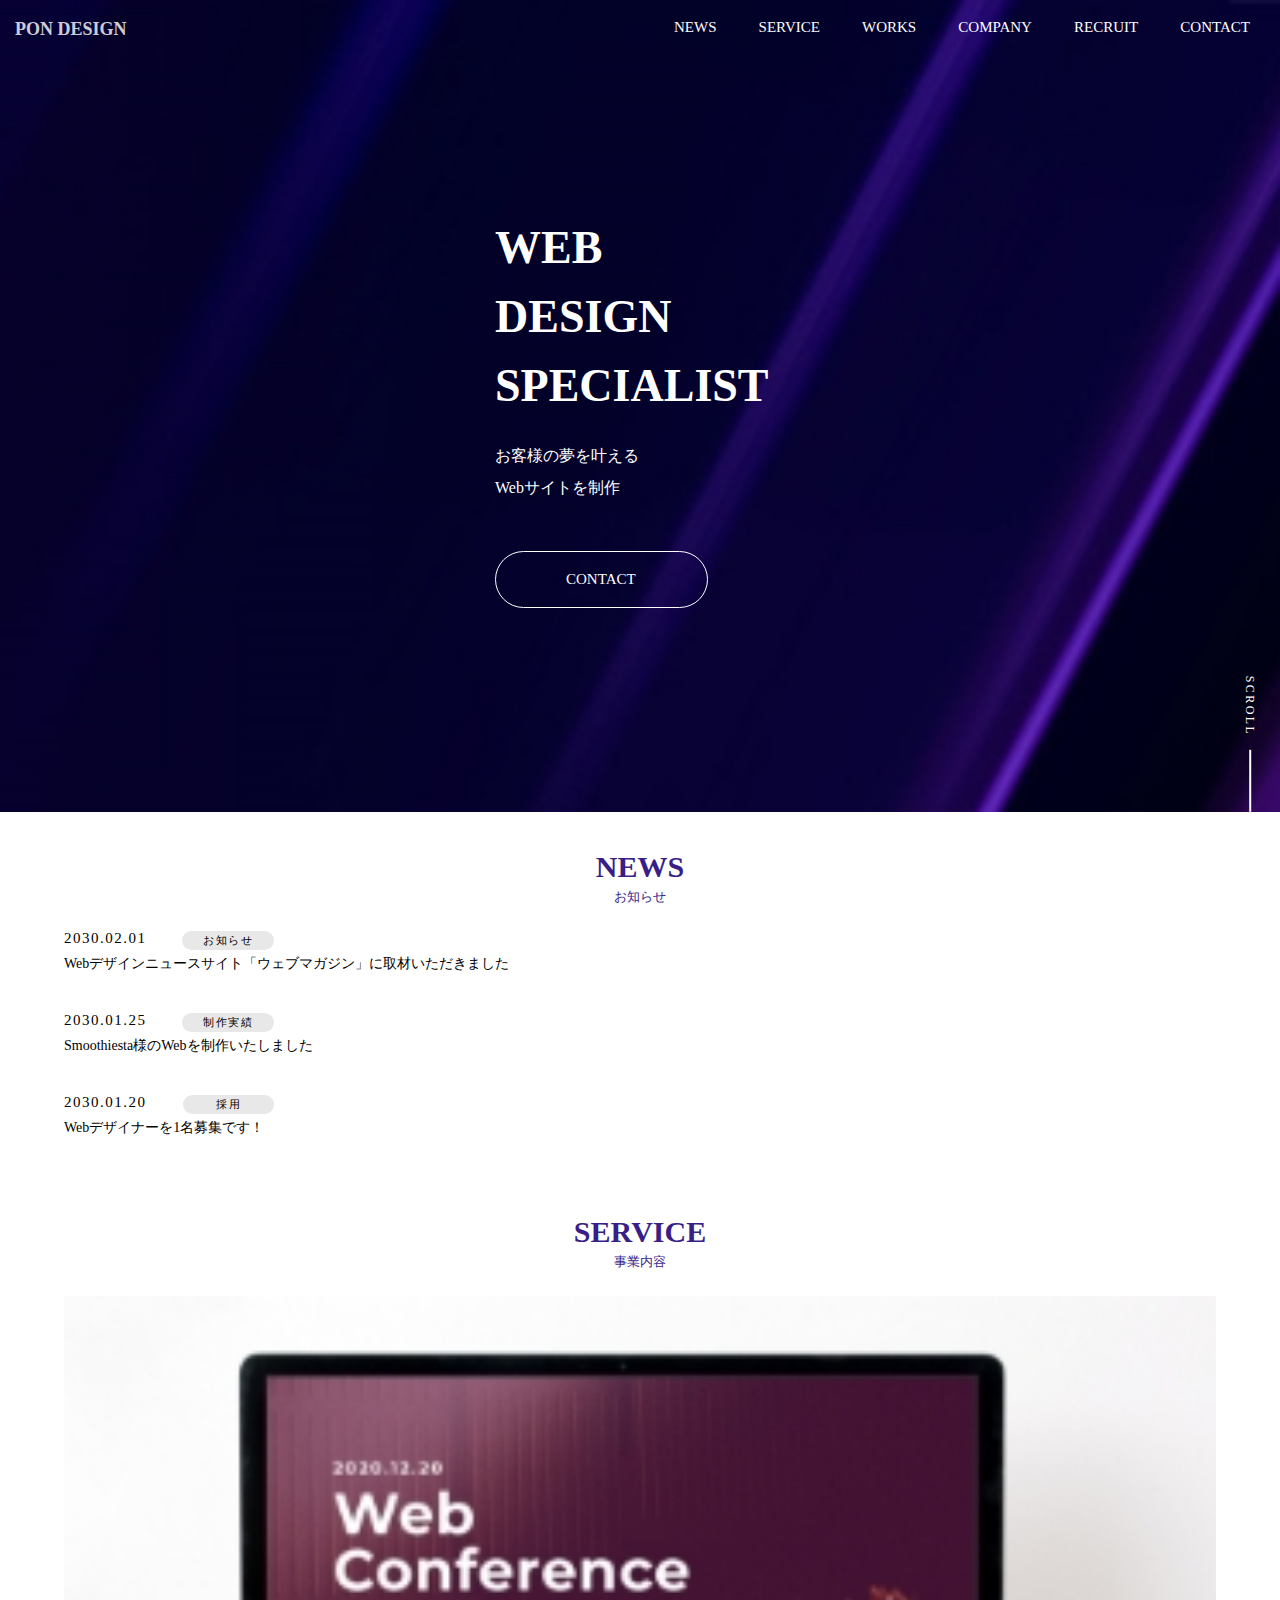
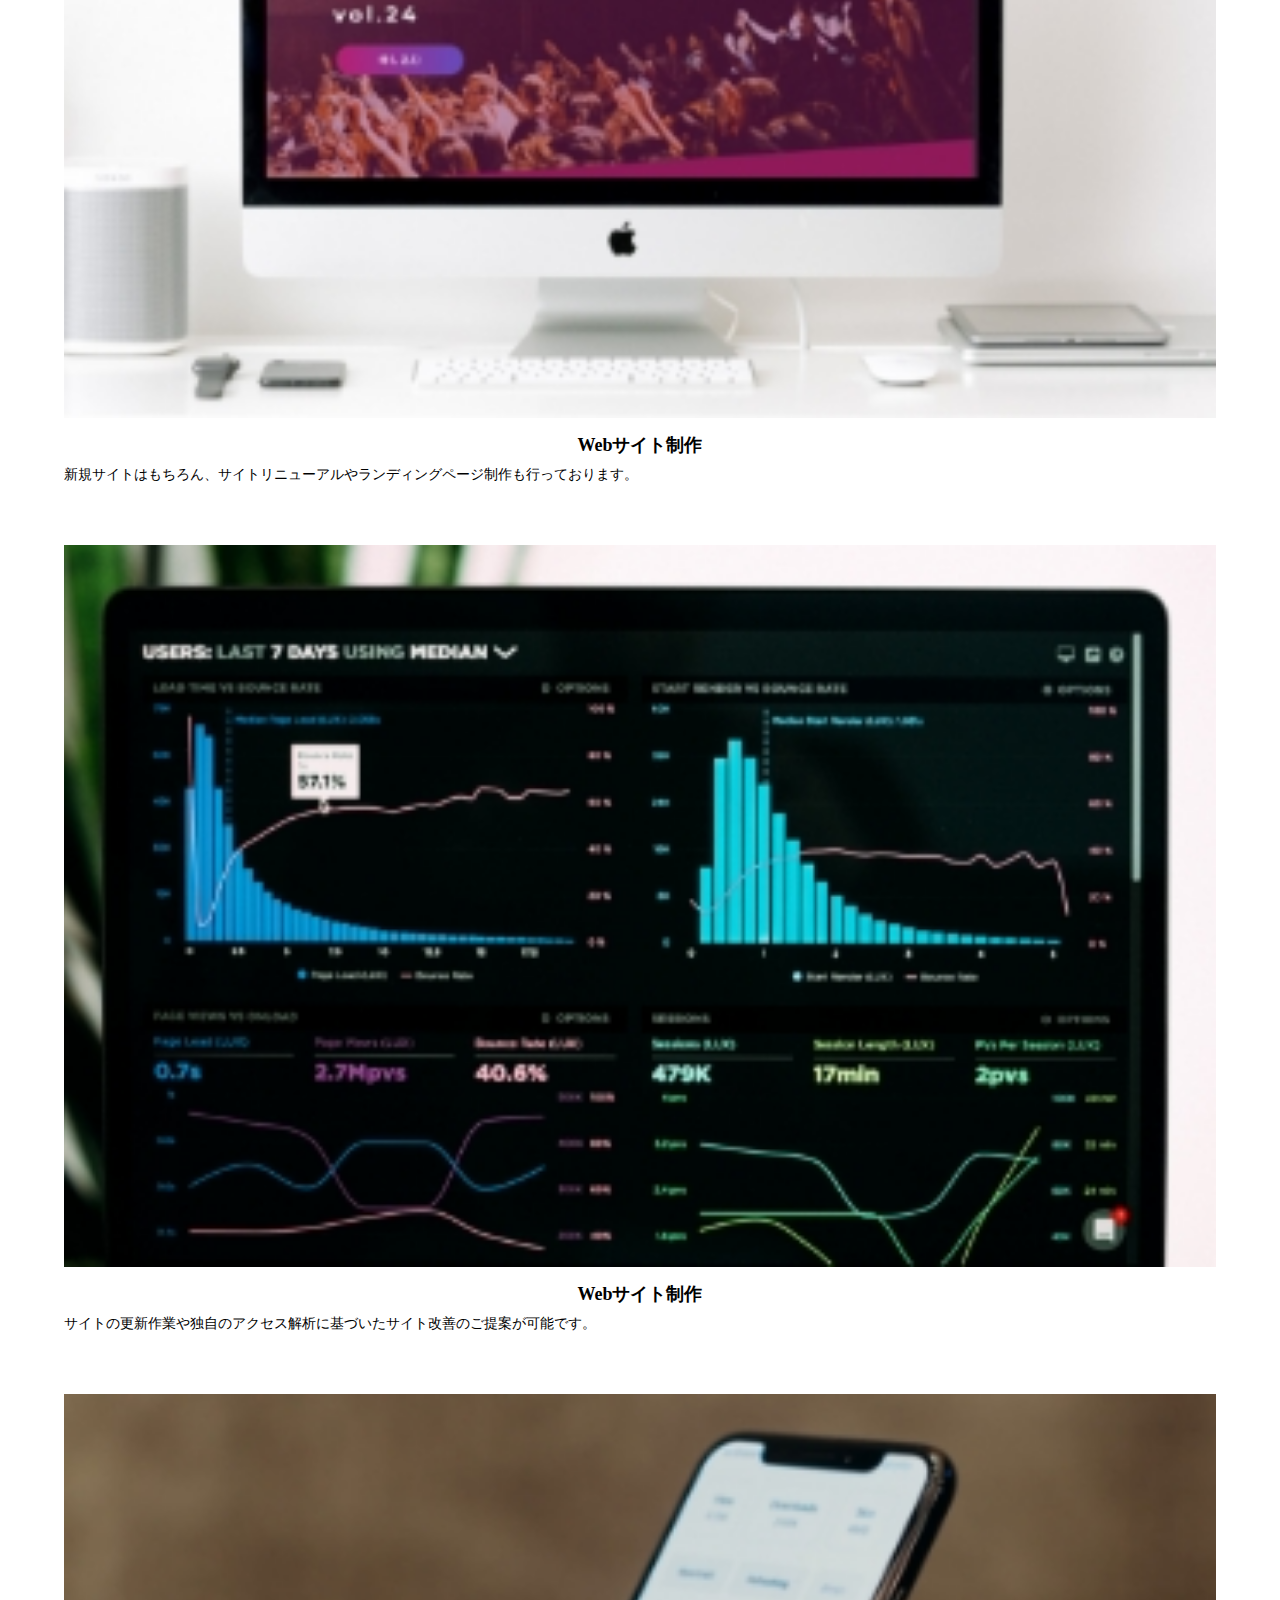
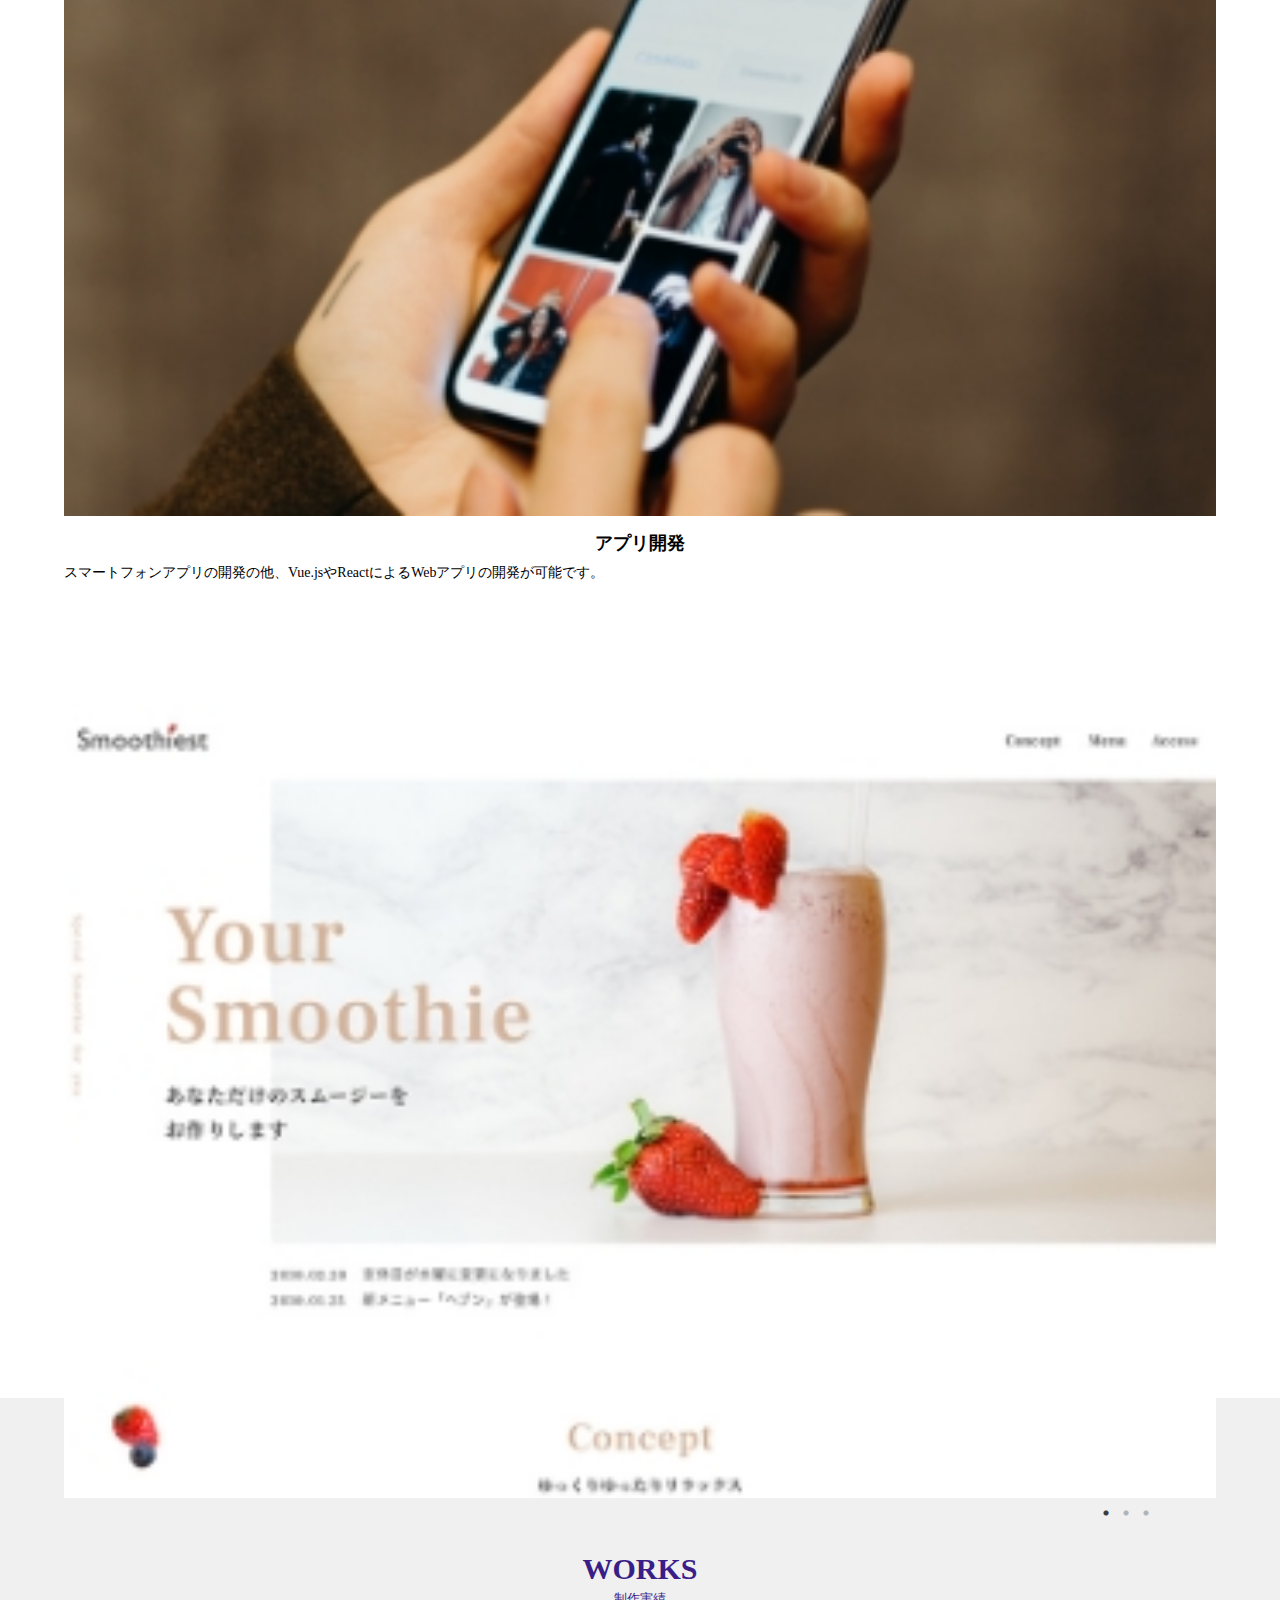
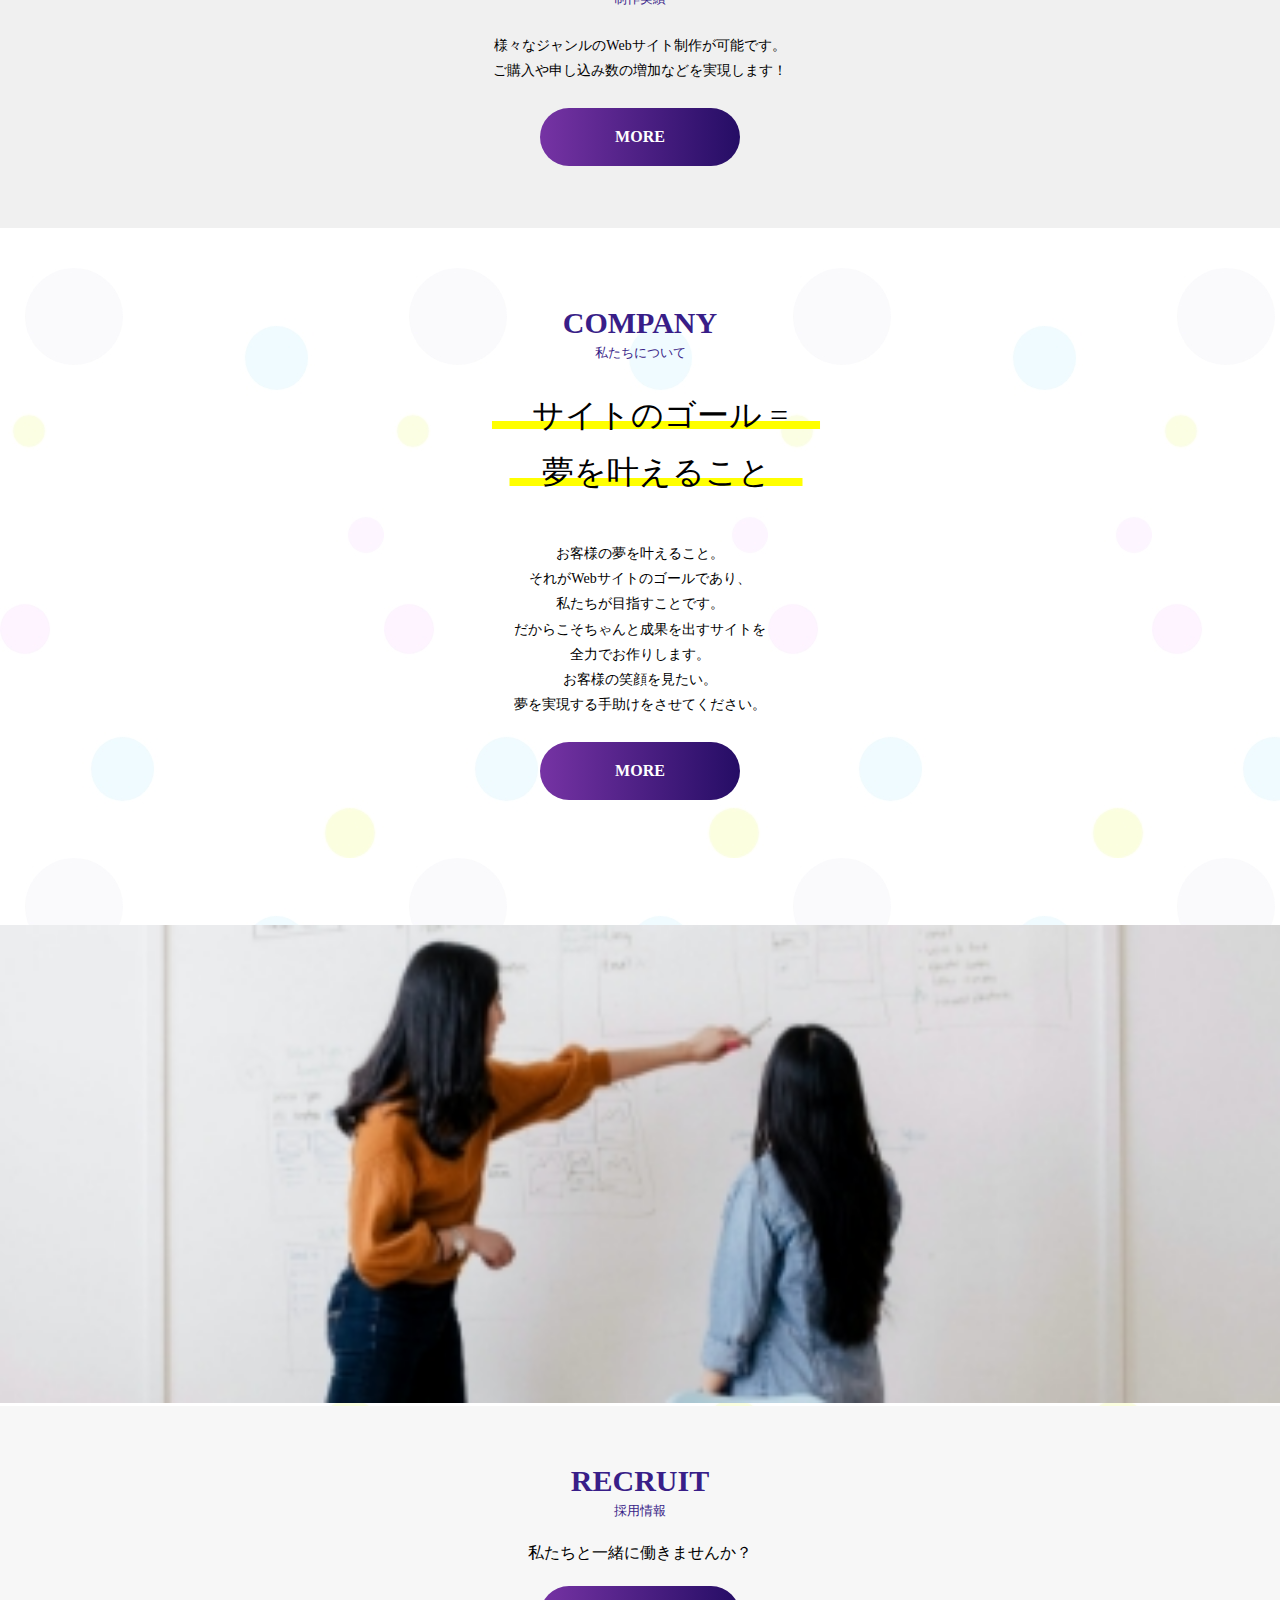
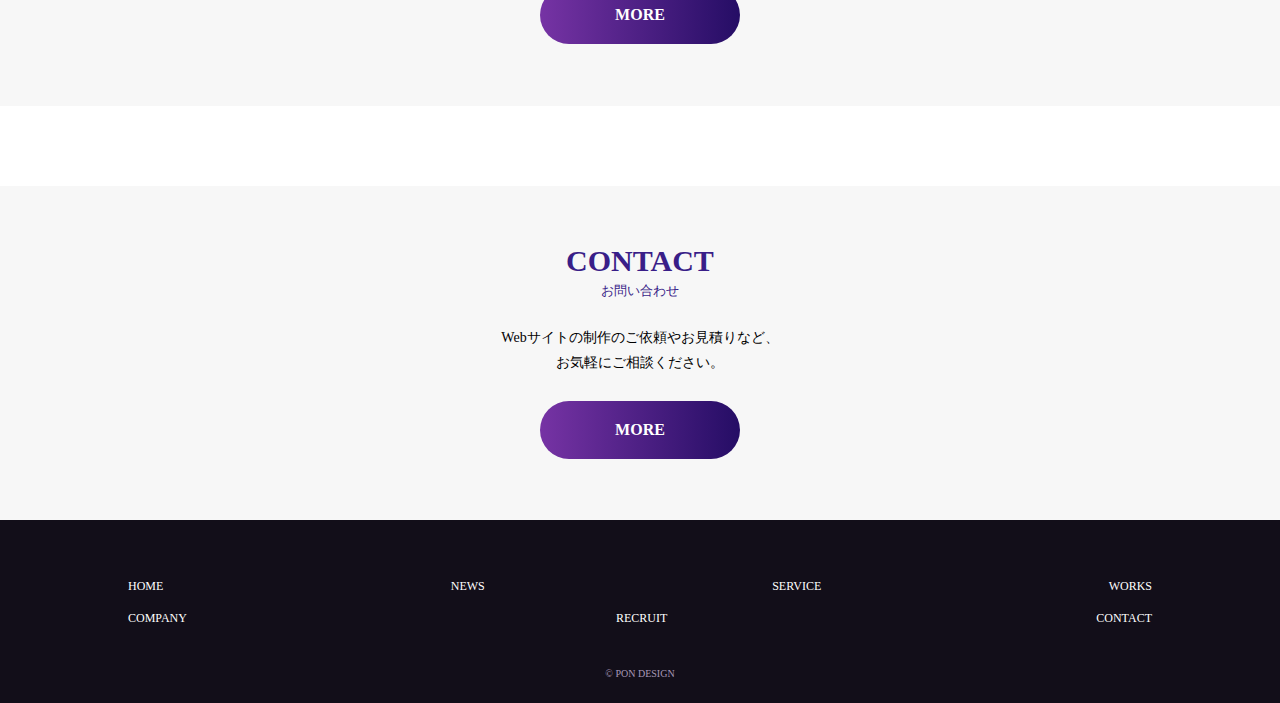
==== index.html @ 1338b8a0 "模写coding⑥" ====
<!DOCTYPE html>
<html lang="ja">
<head>
    <script src="https://ajax.googleapis.com/ajax/libs/jquery/2.1.4/jquery.min.js"></script>
    <meta charset="UTF-8">
    <meta name="viewport" content="width=device-width, initial-scale=1.0">
    <title>PON DESIGN</title>
    <link rel="stylesheet" href="css/slick.css">
    <link rel="stylesheet" href="css/slick-theme.css">
    <link rel="stylesheet" href="css/stylesheet.css">
    <style>
        /* http://meyerweb.com/eric/tools/css/reset/ 
v2.0 | 20110126
License: none (public domain)
*/

html, body, div, span, applet, object, iframe,
h1, h2, h3, h4, h5, h6, p, blockquote, pre,
a, abbr, acronym, address, big, cite, code,
del, dfn, em, img, ins, kbd, q, s, samp,
small, strike, strong, sub, sup, tt, var,
b, u, i, center,
dl, dt, dd, ol, ul, li,
fieldset, form, label, legend,
table, caption, tbody, tfoot, thead, tr, th, td,
article, aside, canvas, details, embed, 
figure, figcaption, footer, header, hgroup, 
menu, nav, output, ruby, section, summary,
time, mark, audio, video {
    margin: 0;
    padding: 0;
    border: 0;
    font-size: 100%;
    font: inherit;
    vertical-align: baseline;
}
/* HTML5 display-role reset for older browsers */
article, aside, details, figcaption, figure, 
footer, header, hgroup, menu, nav, section {
    display: block;
}
body {
    line-height: 1;
}
ol, ul {
    list-style: none;
}
blockquote, q {
    quotes: none;
}
blockquote:before, blockquote:after,
q:before, q:after {
    content: '';
    content: none;
}
table {
    border-collapse: collapse;
    border-spacing: 0;
}
    </style>
</head>
<body>
    <!-- ヘッダー -->
    <div class="header">
        <img src="/images/SP-TOP/backimg-menu.png" alt="" class="header-img-active">
        <a href="#" class="header-top">PON DESIGN</a>
        <!-- ハンバーガーメニュー -->
        <header class="header-menu">
            <!-- ハンバーガーメニュー部分 -->
            <div class="drawer">
              <!-- ハンバーガーメニューの表示・非表示を切り替えるチェックボックス -->
              <input type="checkbox" id="drawer-check" class="drawer-hidden" >
          
              <!-- ハンバーガーアイコン -->
              <label for="drawer-check" class="drawer-open"><span></span></label>
          
              <!-- メニュー(SP) -->
              <nav class="drawer-content">
                <ul class="drawer-list">
                  <li class="drawer-item">
                    <a href="">NEWS</a>
                  </li>
                  <li class="drawer-item">
                    <a href="">SERVICE</a>
                  </li>
                  <li class="drawer-item">
                    <a href="">WORKS</a>
                  </li>
                  <li class="drawer-item">
                    <a href="">COMPANY</a>
                  </li>
                  <li class="drawer-item">
                    <a href="">RECRUIT</a>
                  </li>
                  <li class="drawer-item">
                    <a href="">CONTACT</a>
                  </li>
                </ul>
              </nav>
            </div>
        </header>
    
        <!-- メニュー(PC) -->
        <header class="header-nav">
            <nav>
                <ul class="nav-list">
                    <li class="nav-item">
                    <a href="">NEWS</a>
                    </li>
                    <li class="nav-item">
                    <a href="">SERVICE</a>
                    </li>
                    <li class="nav-item">
                    <a href="">WORKS</a>
                    </li>
                    <li class="nav-item">
                    <a href="">COMPANY</a>
                    </li>
                    <li class="nav-item">
                    <a href="">RECRUIT</a>
                    </li>
                    <li class="nav-item">
                    <a href="">CONTACT</a>
                    </li>
                </ul>
            </nav>
        </header>

        <!-- ヘッダー(スクロール) -->
        <div class="header-scroll">
            <a href="#">PON DESIGN</a>
            <!-- ハンバーガーメニュー -->
            <header class="header-menu">
                <!-- ハンバーガーメニュー部分 -->
                <div class="drawer">
                    <!-- ハンバーガーメニューの表示・非表示を切り替えるチェックボックス -->
                    <input type="checkbox" id="drawer-check" class="drawer-hidden" >
                    <!-- ハンバーガーアイコン -->
                    <label for="drawer-check" class="drawer-open"><span></span></label>
                
                    <!-- メニュー(SP) -->
                    <nav class="drawer-content">
                    <ul class="drawer-list">
                        <li class="drawer-item">
                        <a href="">NEWS</a>
                        </li>
                        <li class="drawer-item">
                        <a href="">SERVICE</a>
                        </li>
                        <li class="drawer-item">
                        <a href="">WORKS</a>
                        </li>
                        <li class="drawer-item">
                        <a href="">COMPANY</a>
                        </li>
                        <li class="drawer-item">
                        <a href="">RECRUIT</a>
                        </li>
                        <li class="drawer-item">
                        <a href="">CONTACT</a>
                        </li>
                    </ul>
                    </nav>
                </div>
            </header>       
       </div> 

        <!-- トップセクション -->
        <div class="title">
                <h1 class="title-tx">WEB<br>DESIGN<br>SPECIALIST</h1>
                <p class="title-lead">お客様の夢を叶える<br>Webサイトを制作</p>
            <div class="btn-contact">
                CONTACT
            </div>
            <div class="scroll">
                SCROLL
                <div class="border">
                    <!-- borderの擬似要素 -->
                </div>
            </div>
        </div>
    </div>

    <!-- NEWS -->
    <div class="heading">
        <h2 class="heading-title">NEWS</h2>
        <p class="heading-lead">お知らせ</p>
    </div>

    <dl class="item-list">
        <dt class="item-time"><time>2030.02.01</time>
            <p class="item-deta">お知らせ</p>
        </dt>
        <dd class="item-note">Webデザインニュースサイト「ウェブマガジン」に取材いただきました</dd>
    </dl>
    <dl class="item-list">
        <dt class="item-time"><time>2030.01.25</time>
            <p class="item-deta">制作実績</p>
        </dt>
        <dd class="item-note">Smoothiesta様のWebを制作いたしました</dd>
    </dl>
    <dl class="item-list">
        <dt class="item-time"><time>2030.01.20</time>
            <p class="item-deta"><span>採用</span></p>
        </dt>
        <dd class="item-note">Webデザイナーを1名募集です！</dd>
    </dl>
  

    <!-- SERVICE -->
    <div class="heading">
        <h2 class="heading-title">SERVICE</h2>
        <p class="heading-lead">事業内容</p>
   
        <div class="service-section">
            <img src="images\SP-TOP\service1@2x.jpg" alt="" class="service1">
            <h3 class="heading-tx">Webサイト制作</h3>
            <p>新規サイトはもちろん、サイトリニューアルやランディングページ制作も行っております。</p>
            <img src="images\SP-TOP\service2@2x.jpg" alt="" class="service1">
            <h3 class="heading-tx">Webサイト制作</h3>
            <p>サイトの更新作業や独自のアクセス解析に基づいたサイト改善のご提案が可能です。</p>
            <img src="images\SP-TOP\service3@2x.jpg" alt="" class="service1">
            <h3 class="heading-tx">アプリ開発</h3>
            <p>スマートフォンアプリの開発の他、Vue.jsやReactによるWebアプリの開発が可能です。</p>
        </div>
    </div>

    <!-- スライダー -->
    <ul class="slider">
        <li><img src="images\SP-TOP\smoothiesta@2x.jpg" alt="" class="img-slide"></li>
        <li><img src="images/SP-TOP/service1@2x.jpg" alt="" class="img-slide"></li>
        <li><img src="images/SP-TOP/service1@2x.jpg" alt="" class="img-slide"></li>
    </ul>    

    <!-- WORKS -->
    <div class="works-section">
        <div class="heading">
            <h2 class="heading-title">WORKS</h2>
            <p class="heading-lead">制作実績</p>
            <p class="heading-note">様々なジャンルのWebサイト制作が可能です。<br>ご購入や申し込み数の増加などを実現します！</p>
            <a href="#" class="works-more">MORE</a>
        </div>
    </div>

    <!-- company -->
    <div class="company-section">
            <div class="heading">
                <h2 class="heading-title">COMPANY</h2>
                <p class="heading-lead">私たちについて</p>

            <div class="catch-copy">
               　 サイトのゴール =　
            </div>
            <div class="catch-copy">
                　夢を叶えること　
            </div>

            <p class="heading-note">
                お客様の夢を叶えること。<br>
                それがWebサイトのゴールであり、<br>
                私たちが目指すことです。<br>
                だからこそちゃんと成果を出すサイトを<br>
                全力でお作りします。<br>
                お客様の笑顔を見たい。<br>
                夢を実現する手助けをさせてください。
            </p>
            <a href="#" class="company-more">MORE</a>
        </div>
        <img src="/images/SP-TOP/you-x-ventures-X8H8vPcelPk-unsplash@2x.jpg" alt="" class="img">
    </div>

    <!-- RECRUIT -->
    <div class="recruit-section">
        <div class="heading">
            <h2 class="heading-title">RECRUIT</h2>
            <p class="heading-lead">採用情報</p>
            <p class="heading-note">私たちと一緒に働きませんか？</p>
            <a href="#" class="recruit-more">MORE</a>
        </div>
    </div>

    <!-- CONTACT -->
    <div class="contact-section">
        <div class="heading">
            <h2 class="heading-title">CONTACT</h2>
            <p class="heading-lead">お問い合わせ</p>
            <p class="heading-note">Webサイトの制作のご依頼やお見積りなど、<br>お気軽にご相談ください。</p>
            <a href="#" class="contact-more">MORE</a>
        </div>
    </div>
    
    <footer class="footer">
        <ul class="footer-list1">
            <li class="footer-item">HOME</li>
            <li class="footer-item">NEWS</li>
            <li class="footer-item">SERVICE</li>
            <li class="footer-item">WORKS</li>
        </ul>
        <ul class="footer-list2">
            <li class="footer-item">COMPANY</li>
            <li class="footer-item">RECRUIT</li>
            <li class="footer-item">CONTACT</li>
        </ul>

        <small>© PON DESIGN</small>
    </footer>
    <script src="/js/script.js"></script>
    <script src="https://ajax.googleapis.com/ajax/libs/jquery/3.3.1/jquery.min.js"></script>
    <script src="/js/slick.min.js"></script>
</body>
</html>
---- css/stylesheet.css ----
@charset "UTF-8";
.header-nav {
  display: none;
}

.header {
  background-image: url("/images/SP-TOP/hero@2x.jpg");
  background-size: cover;
  height: 812px;
}

.header .header-top {
  color: white;
  display: block;
  width: 130px;
  font-size: 18px;
  font-weight: bold;
  padding: 20px 0 0 15px;
  text-decoration: none;
}

.header .header-top:hover {
  opacity: 0.8;
}

.header .header-active {
  display: none;
}

.header .header-img-active {
  display: none;
}

.header .header-menu {
  display: -webkit-box;
  display: -ms-flexbox;
  display: flex;
  -webkit-box-pack: justify;
      -ms-flex-pack: justify;
          justify-content: space-between;
  -webkit-box-align: center;
      -ms-flex-align: center;
          align-items: center;
  padding: 0 20px;
  background: #fff;
}

.header .drawer {
  /* ハンバーガーアイコンの設置スペース */
  /* ハンバーガーメニューのアイコン */
  /* 三本線のうち一番上の棒の位置調整 */
  /* 三本線のうち一番下の棒の位置調整 */
  /* アイコンがクリックされたら真ん中の線を透明にする */
  /* アイコンがクリックされたらアイコンが×印になように上下の線を回転 */
  /* メニューのデザイン*/
  /* アイコンがクリックされたらメニューを表示 */
}

.header .drawer .drawer-hidden {
  display: none;
}

.header .drawer .drawer-open {
  display: -webkit-box;
  display: -ms-flexbox;
  display: flex;
  height: 60px;
  width: 60px;
  -webkit-box-pack: center;
      -ms-flex-pack: center;
          justify-content: center;
  -webkit-box-align: center;
      -ms-flex-align: center;
          align-items: center;
  position: absolute;
  top: 0px;
  right: 20px;
  z-index: 100;
  /* 重なり順を一番上に */
  cursor: pointer;
}

.header .drawer .drawer-open span,
.header .drawer .drawer-open span:before,
.header .drawer .drawer-open span:after {
  content: '';
  display: block;
  height: 2px;
  width: 30px;
  border-radius: 3px;
  background: white;
  -webkit-transition: 0.5s;
  transition: 0.5s;
  position: absolute;
}

@media (min-width: 1025px) {
  .header .drawer .drawer-content {
    display: none;
  }
  .header .drawer .drawer-open {
    display: none;
  }
}

.header .drawer .drawer-open span:before {
  bottom: 8px;
}

.header .drawer .drawer-open span:after {
  top: 8px;
}

.header .drawer #drawer-check:checked ~ .drawer-open span {
  background: rgba(255, 255, 255, 0);
}

.header .drawer #drawer-check:checked ~ .drawer-open span::before {
  bottom: 0;
  -webkit-transform: rotate(45deg);
          transform: rotate(45deg);
}

.header .drawer #drawer-check:checked ~ .drawer-open span::after {
  top: 0;
  -webkit-transform: rotate(-45deg);
          transform: rotate(-45deg);
}

.header .drawer .drawer-content {
  width: 72.47%;
  position: fixed;
  top: 0;
  left: 100%;
  /* メニューを画面の外に飛ばす */
  z-index: 99;
  -webkit-transition: .5s;
  transition: .5s;
  height: 812px;
  background-image: url(/images/SP-TOP/backimg-menu@2x.png);
  background-size: 120%;
}

.header .drawer .drawer-content .drawer-list {
  width: 100%;
  position: absolute;
  top: 30%;
  line-height: 2.5em;
  text-align: center;
}

.header .drawer .drawer-content .drawer-item:hover {
  text-decoration: underline;
}

.header .drawer .drawer-content a {
  text-decoration: none;
  color: white;
  font-weight: bold;
  font-size: 14px;
}

.header .drawer #drawer-check:checked ~ .drawer-content {
  left: 0;
  /* メニューを画面に入れる */
}

.header-scroll {
  display: none;
  width: 72.48%;
  height: 62px;
  background-color: #21054D;
  position: absolute;
  position: fixed;
  top: 0;
  z-index: 200;
}

.header-scroll a {
  display: block;
  font-size: 18px;
  color: white;
  margin: 21px 0 0 15px;
  font-weight: bold;
  text-decoration: none;
}

.header-scroll a:hover {
  opacity: 0.8;
}

.header-scroll .drawer {
  /* ハンバーガーアイコンの設置スペース */
  /* ハンバーガーメニューのアイコン */
  /* 三本線のうち一番上の棒の位置調整 */
  /* 三本線のうち一番下の棒の位置調整 */
  /* アイコンがクリックされたら真ん中の線を透明にする */
  /* アイコンがクリックされたらアイコンが×印になように上下の線を回転 */
  /* メニューのデザイン*/
  /* アイコンがクリックされたらメニューを表示 */
}

.header-scroll .drawer .drawer-hidden {
  display: none;
}

.header-scroll .drawer .drawer-open {
  display: -webkit-box;
  display: -ms-flexbox;
  display: flex;
  height: 60px;
  width: 60px;
  -webkit-box-pack: center;
      -ms-flex-pack: center;
          justify-content: center;
  -webkit-box-align: center;
      -ms-flex-align: center;
          align-items: center;
  position: absolute;
  top: 0px;
  right: 20px;
  z-index: 100;
  /* 重なり順を一番上に */
  cursor: pointer;
}

.header-scroll .drawer .drawer-open span,
.header-scroll .drawer .drawer-open span:before,
.header-scroll .drawer .drawer-open span:after {
  content: '';
  display: block;
  height: 2px;
  width: 30px;
  border-radius: 3px;
  background: white;
  -webkit-transition: 0.5s;
  transition: 0.5s;
  position: absolute;
}

.header-scroll .drawer .drawer-open span:before {
  bottom: 8px;
}

.header-scroll .drawer .drawer-open span:after {
  top: 8px;
}

.header-scroll .drawer #drawer-check:checked ~ .drawer-open span {
  background: rgba(255, 255, 255, 0);
}

.header-scroll .drawer #drawer-check:checked ~ .drawer-open span::before {
  bottom: 0;
  -webkit-transform: rotate(45deg);
          transform: rotate(45deg);
}

.header-scroll .drawer #drawer-check:checked ~ .drawer-open span::after {
  top: 0;
  -webkit-transform: rotate(-45deg);
          transform: rotate(-45deg);
}

.header-scroll .drawer .drawer-content {
  width: 72.47%;
  position: fixed;
  top: 0;
  left: 100%;
  /* メニューを画面の外に飛ばす */
  z-index: 99;
  -webkit-transition: .5s;
  transition: .5s;
  height: 812px;
  background-image: url(/images/SP-TOP/backimg-menu@2x.png);
  background-size: 120%;
}

.header-scroll .drawer .drawer-content .drawer-list {
  width: 100%;
  position: absolute;
  top: 30%;
  line-height: 2.5em;
  text-align: center;
}

.header-scroll .drawer .drawer-content .drawer-item:hover {
  text-decoration: underline;
}

.header-scroll .drawer .drawer-content a {
  text-decoration: none;
  color: white;
  font-weight: bold;
  font-size: 14px;
}

.header-scroll .drawer #drawer-check:checked ~ .drawer-content {
  left: 0;
  /* メニューを画面に入れる */
}

.header-fixed {
  display: block;
}

.title {
  max-width: 290px;
  width: 80%;
  height: 600px;
  margin: 0 auto;
}

.title .title-tx {
  font-size: 46px;
  color: white;
  line-height: 1.5em;
  font-weight: bold;
  padding: 175px 0 20px 0;
}

.title .title-lead {
  font-size: 16px;
  color: white;
  line-height: 2em;
  margin-bottom: 47px;
}

.title .btn-contact {
  max-width: 71px;
  color: white;
  font-size: 15px;
  border: solid 1px white;
  border-radius: 2em;
  padding: 20px 70px;
}

.title .btn-contact:hover {
  opacity: 0.8;
}

.title .scroll {
  font-size: 12px;
  color: white;
  position: absolute;
  top: 700px;
  right: 0;
  -webkit-transform: rotate(90deg);
          transform: rotate(90deg);
  letter-spacing: 0.2em;
}

.title .border {
  width: 60px;
  border: solid 1px white;
  position: absolute;
  top: 5px;
  bottom: 30px;
  left: 74px;
}

.heading {
  text-align: center;
}

.heading .heading-title {
  font-size: 30px;
  color: #391E88;
  padding-top: 40px;
  font-weight: bold;
}

.heading .heading-lead {
  color: #391E88;
  font-size: 13px;
  margin: 8px 0 28px 0;
}

.item-list {
  width: 90%;
  margin: 0 auto;
  padding-bottom: 35px;
}

.item-list .item-time {
  width: 210px;
  display: -webkit-box;
  display: -ms-flexbox;
  display: flex;
  -webkit-box-pack: justify;
      -ms-flex-pack: justify;
          justify-content: space-between;
  font-size: 15px;
  letter-spacing: 1.5px;
}

.item-list .item-time span {
  padding: 0 12px;
}

.item-list .item-deta {
  font-size: 11px;
  background-color: #E8E8E8;
  padding: 4px 21px;
  border-radius: 10em;
}

.item-list .item-note {
  font-size: 14px;
  line-height: 2em;
}

.service-section .service1, .service-section .service2, .service-section .service3 {
  width: 90%;
}

.service-section .heading-tx {
  font-size: 18px;
  font-weight: bold;
  margin: 15px 0 10px 0;
}

.service-section p {
  margin: 0 auto;
  width: 90%;
  font-size: 14px;
  text-align: start;
  line-height: 1.5em;
  padding-bottom: 60px;
}

.slider {
  padding-top: 60px;
  margin: 0 auto;
  z-index: 50;
}

.slider .img-slide {
  width: 90%;
  margin: 0 auto;
  position: relative;
}

.slider .slick-dots {
  position: absolute;
  right: -38%;
}

.slider li {
  margin: 0;
}

.works-section {
  background-color: #F0F0F0;
  height: 430px;
  position: relative;
  top: -130px;
  margin-bottom: -130px;
}

.works-section .heading {
  padding-top: 116px;
}

.works-section .heading-note {
  font-size: 14px;
  line-height: 1.8em;
}

.works-section .works-more {
  text-decoration: none;
  color: white;
  background: -webkit-gradient(linear, left top, right top, from(#7633A4), to(#250D65));
  background: linear-gradient(to right, #7633A4, #250D65);
  padding: 21px 75px;
  border-radius: 10em;
  font-weight: bold;
  display: block;
  width: 50px;
  margin: 25px auto;
}

.works-section .works-more:hover {
  opacity: 0.9;
}

.works-section .works-more:active {
  position: relative;
  top: 3px;
}

.company-section {
  background-image: url(/images/SP-TOP/cirlcles@2x.jpg);
}

.company-section .heading-title {
  margin-top: 40px;
}

.company-section .catch-copy {
  font-size: 32px;
  line-height: 1.8em;
  -webkit-text-decoration: underline 8px;
          text-decoration: underline 8px;
  text-underline-offset: -5px;
  -webkit-text-decoration-color: yellow;
          text-decoration-color: yellow;
}

.company-section .heading-note {
  margin-top: 39px;
  font-size: 14px;
  line-height: 1.8em;
}

.company-section .company-more {
  text-decoration: none;
  color: white;
  background: -webkit-gradient(linear, left top, right top, from(#7633A4), to(#250D65));
  background: linear-gradient(to right, #7633A4, #250D65);
  padding: 21px 75px;
  border-radius: 10em;
  font-weight: bold;
  display: block;
  width: 50px;
  margin: 25px auto;
}

.company-section .company-more:hover {
  opacity: 0.9;
}

.company-section .company-more:active {
  position: relative;
  top: 3px;
}

.company-section .img {
  width: 100%;
  height: 2%;
  margin-top: 100px;
}

.recruit-section {
  background-color: #F7F7F7;
  height: 300px;
  margin-bottom: 80px;
}

.recruit-section .heading-title {
  padding-top: 60px;
}

.recruit-section .recruit-more {
  text-decoration: none;
  color: white;
  background: -webkit-gradient(linear, left top, right top, from(#7633A4), to(#250D65));
  background: linear-gradient(to right, #7633A4, #250D65);
  padding: 21px 75px;
  border-radius: 10em;
  font-weight: bold;
  display: block;
  width: 50px;
  margin: 25px auto;
}

.recruit-section .recruit-more:hover {
  opacity: 0.9;
}

.recruit-section .recruit-more:active {
  position: relative;
  top: 3px;
}

.contact-section {
  background-color: #F7F7F7;
  height: 334px;
}

.contact-section .heading-title {
  padding-top: 60px;
}

.contact-section .heading-note {
  font-size: 14px;
  line-height: 1.8em;
}

.contact-section .contact-more {
  text-decoration: none;
  color: white;
  background: -webkit-gradient(linear, left top, right top, from(#7633A4), to(#250D65));
  background: linear-gradient(to right, #7633A4, #250D65);
  padding: 21px 75px;
  border-radius: 10em;
  font-weight: bold;
  display: block;
  width: 50px;
  margin: 25px auto;
}

.contact-section .contact-more:hover {
  opacity: 0.9;
}

.contact-section .contact-more:active {
  position: relative;
  top: 3px;
}

.footer {
  background-color: #120E19;
  height: 183px;
  text-align: center;
}

.footer .footer-list1 {
  font-size: 12px;
  color: white;
  display: -webkit-box;
  display: -ms-flexbox;
  display: flex;
  -webkit-box-pack: justify;
      -ms-flex-pack: justify;
          justify-content: space-between;
  width: 80%;
  margin: 0 auto;
  padding: 60px 0 20px 0;
}

.footer .footer-item:hover {
  text-decoration: underline;
}

.footer .footer-list2 {
  font-size: 12px;
  color: white;
  display: -webkit-box;
  display: -ms-flexbox;
  display: flex;
  -webkit-box-pack: justify;
      -ms-flex-pack: justify;
          justify-content: space-between;
  width: 80%;
  margin: 0 auto;
  padding-bottom: 40px;
}

.footer small {
  color: #A798B7;
  font-size: 10px;
}

@media (min-width: 1025px) {
  .header-nav {
    display: block;
  }
  .header-nav .nav-list {
    width: 45%;
    display: -webkit-box;
    display: -ms-flexbox;
    display: flex;
    -webkit-box-pack: justify;
        -ms-flex-pack: justify;
            justify-content: space-between;
    position: absolute;
    font-size: 15px;
    top: 20px;
    right: 30px;
  }
  .header-nav .nav-item:hover {
    border-bottom: 1px solid white;
    padding-bottom: 5px;
  }
  .header-nav a {
    text-decoration: none;
    color: white;
  }
}
/*# sourceMappingURL=stylesheet.css.map */
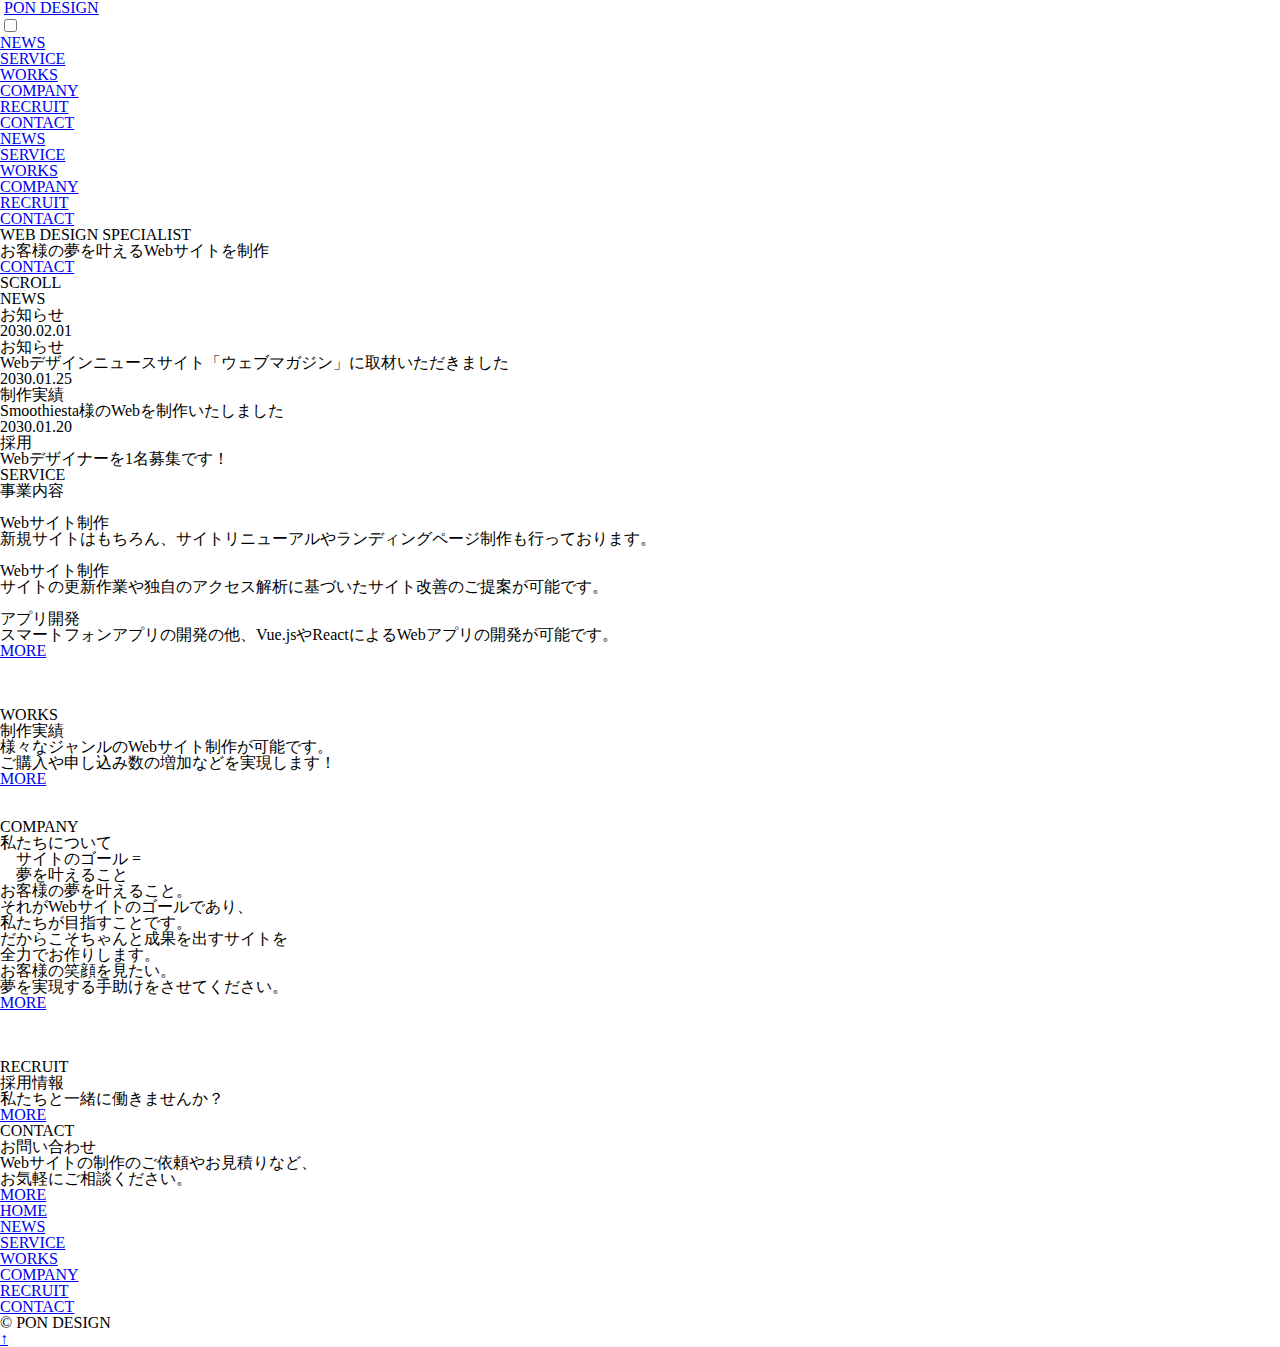
==== commit 57cd62f5: "Add files via upload" ====
--- a/index.html
+++ b/index.html
@@ -5,9 +5,9 @@
     <meta charset="UTF-8">
     <meta name="viewport" content="width=device-width, initial-scale=1.0">
     <title>PON DESIGN</title>
-    <link rel="stylesheet" href="css/slick.css">
-    <link rel="stylesheet" href="css/slick-theme.css">
-    <link rel="stylesheet" href="css/stylesheet.css">
+    <link rel="stylesheet" href="/top/slick.css">
+    <link rel="stylesheet" href="/top/slick-theme.css">
+    <link rel="stylesheet" href="/top/stylesheet.css">
     <style>
         /* http://meyerweb.com/eric/tools/css/reset/ 
 v2.0 | 20110126
@@ -63,7 +63,7 @@
     <!-- ヘッダー -->
     <div class="header">
         <img src="/images/SP-TOP/backimg-menu.png" alt="" class="header-img-active">
-        <a href="#" class="header-top">PON DESIGN</a>
+        <a href="/top/index.html" class="header-top">PON DESIGN</a>
         <!-- ハンバーガーメニュー -->
         <header class="header-menu">
             <!-- ハンバーガーメニュー部分 -->
@@ -78,22 +78,22 @@
               <nav class="drawer-content">
                 <ul class="drawer-list">
                   <li class="drawer-item">
-                    <a href="">NEWS</a>
-                  </li>
-                  <li class="drawer-item">
-                    <a href="">SERVICE</a>
-                  </li>
-                  <li class="drawer-item">
-                    <a href="">WORKS</a>
-                  </li>
-                  <li class="drawer-item">
-                    <a href="">COMPANY</a>
-                  </li>
-                  <li class="drawer-item">
-                    <a href="">RECRUIT</a>
-                  </li>
-                  <li class="drawer-item">
-                    <a href="">CONTACT</a>
+                    <a href="/news/news.html">NEWS</a>
+                  </li>
+                  <li class="drawer-item">
+                    <a href="/service/service.html">SERVICE</a>
+                  </li>
+                  <li class="drawer-item">
+                    <a href="/works/works.html">WORKS</a>
+                  </li>
+                  <li class="drawer-item">
+                    <a href="/company/company.html">COMPANY</a>
+                  </li>
+                  <li class="drawer-item">
+                    <a href="/recruit/recruit.html">RECRUIT</a>
+                  </li>
+                  <li class="drawer-item">
+                    <a href="/contact/contact.html">CONTACT</a>
                   </li>
                 </ul>
               </nav>
@@ -105,72 +105,33 @@
             <nav>
                 <ul class="nav-list">
                     <li class="nav-item">
-                    <a href="">NEWS</a>
-                    </li>
-                    <li class="nav-item">
-                    <a href="">SERVICE</a>
-                    </li>
-                    <li class="nav-item">
-                    <a href="">WORKS</a>
-                    </li>
-                    <li class="nav-item">
-                    <a href="">COMPANY</a>
-                    </li>
-                    <li class="nav-item">
-                    <a href="">RECRUIT</a>
-                    </li>
-                    <li class="nav-item">
-                    <a href="">CONTACT</a>
+                    <a href="/news/news.html">NEWS</a>
+                    </li>
+                    <li class="nav-item">
+                    <a href="/service/service.html">SERVICE</a>
+                    </li>
+                    <li class="nav-item">
+                    <a href="/works/works.html">WORKS</a>
+                    </li>
+                    <li class="nav-item">
+                    <a href="/company/company.html">COMPANY</a>
+                    </li>
+                    <li class="nav-item">
+                    <a href="/recruit/recruit.html">RECRUIT</a>
+                    </li>
+                    <li class="nav-item">
+                    <a href="/contact/contact.html">CONTACT</a>
                     </li>
                 </ul>
             </nav>
         </header>
 
-        <!-- ヘッダー(スクロール) -->
-        <div class="header-scroll">
-            <a href="#">PON DESIGN</a>
-            <!-- ハンバーガーメニュー -->
-            <header class="header-menu">
-                <!-- ハンバーガーメニュー部分 -->
-                <div class="drawer">
-                    <!-- ハンバーガーメニューの表示・非表示を切り替えるチェックボックス -->
-                    <input type="checkbox" id="drawer-check" class="drawer-hidden" >
-                    <!-- ハンバーガーアイコン -->
-                    <label for="drawer-check" class="drawer-open"><span></span></label>
-                
-                    <!-- メニュー(SP) -->
-                    <nav class="drawer-content">
-                    <ul class="drawer-list">
-                        <li class="drawer-item">
-                        <a href="">NEWS</a>
-                        </li>
-                        <li class="drawer-item">
-                        <a href="">SERVICE</a>
-                        </li>
-                        <li class="drawer-item">
-                        <a href="">WORKS</a>
-                        </li>
-                        <li class="drawer-item">
-                        <a href="">COMPANY</a>
-                        </li>
-                        <li class="drawer-item">
-                        <a href="">RECRUIT</a>
-                        </li>
-                        <li class="drawer-item">
-                        <a href="">CONTACT</a>
-                        </li>
-                    </ul>
-                    </nav>
-                </div>
-            </header>       
-       </div> 
-
         <!-- トップセクション -->
         <div class="title">
-                <h1 class="title-tx">WEB<br>DESIGN<br>SPECIALIST</h1>
-                <p class="title-lead">お客様の夢を叶える<br>Webサイトを制作</p>
+                <h1 class="title-tx">WEB DESIGN SPECIALIST</h1>
+                <p class="title-lead">お客様の夢を叶えるWebサイトを制作</p>
             <div class="btn-contact">
-                CONTACT
+                <a href="/contact/contact.html">CONTACT</a>
             </div>
             <div class="scroll">
                 SCROLL
@@ -182,100 +143,132 @@
     </div>
 
     <!-- NEWS -->
-    <div class="heading">
-        <h2 class="heading-title">NEWS</h2>
-        <p class="heading-lead">お知らせ</p>
-    </div>
-
-    <dl class="item-list">
-        <dt class="item-time"><time>2030.02.01</time>
-            <p class="item-deta">お知らせ</p>
-        </dt>
-        <dd class="item-note">Webデザインニュースサイト「ウェブマガジン」に取材いただきました</dd>
-    </dl>
-    <dl class="item-list">
-        <dt class="item-time"><time>2030.01.25</time>
-            <p class="item-deta">制作実績</p>
-        </dt>
-        <dd class="item-note">Smoothiesta様のWebを制作いたしました</dd>
-    </dl>
-    <dl class="item-list">
-        <dt class="item-time"><time>2030.01.20</time>
-            <p class="item-deta"><span>採用</span></p>
-        </dt>
-        <dd class="item-note">Webデザイナーを1名募集です！</dd>
-    </dl>
-  
+    <div class="news-section">
+        <div class="news-container1">
+            <div class="heading">
+                <h2 class="heading-title">NEWS</h2>
+                <p class="heading-lead">お知らせ</p>
+            </div>
+        </div>
+        
+        <div class="news-container2">
+            <dl class="item-list">
+                <dt class="item-time"><time>2030.02.01</time>
+                    <p class="item-deta">お知らせ</p>
+                </dt>
+                <dd class="item-note">Webデザインニュースサイト「ウェブマガジン」に取材いただきました</dd>
+            </dl>
+            <dl class="item-list">
+                <dt class="item-time"><time>2030.01.25</time>
+                    <p class="item-deta">制作実績</p>
+                </dt>
+                <dd class="item-note">Smoothiesta様のWebを制作いたしました</dd>
+            </dl>
+            <dl class="item-list">
+                <dt class="item-time"><time>2030.01.20</time>
+                    <p class="item-deta"><span>採用</span></p>
+                </dt>
+                <dd class="item-note">Webデザイナーを1名募集です！</dd>
+            </dl>
+        </div>
+    </div>
+
 
     <!-- SERVICE -->
-    <div class="heading">
-        <h2 class="heading-title">SERVICE</h2>
-        <p class="heading-lead">事業内容</p>
-   
-        <div class="service-section">
-            <img src="images\SP-TOP\service1@2x.jpg" alt="" class="service1">
-            <h3 class="heading-tx">Webサイト制作</h3>
-            <p>新規サイトはもちろん、サイトリニューアルやランディングページ制作も行っております。</p>
-            <img src="images\SP-TOP\service2@2x.jpg" alt="" class="service1">
-            <h3 class="heading-tx">Webサイト制作</h3>
-            <p>サイトの更新作業や独自のアクセス解析に基づいたサイト改善のご提案が可能です。</p>
-            <img src="images\SP-TOP\service3@2x.jpg" alt="" class="service1">
-            <h3 class="heading-tx">アプリ開発</h3>
-            <p>スマートフォンアプリの開発の他、Vue.jsやReactによるWebアプリの開発が可能です。</p>
-        </div>
+    <div class="service-section fadein">
+        <div class="service-container1">
+            <div class="heading">
+                <h2 class="heading-title">SERVICE</h2>
+                <p class="heading-lead">事業内容</p>
+            </div>
+        </div>
+        <div class="service-container2">
+            <div class="service-section">
+                <img src="/images/SP-TOP/service1@2x.jpg" alt="" class="service1">
+                <h3 class="heading-tx">Webサイト制作</h3>
+                <p>新規サイトはもちろん、サイトリニューアルやランディングページ制作も行っております。</p>
+            </div>
+            <div class="service-section">
+                <img src="/images/SP-TOP/service2@2x.jpg" alt="" class="service2">                
+                <h3 class="heading-tx">Webサイト制作</h3>
+                <p>サイトの更新作業や独自のアクセス解析に基づいたサイト改善のご提案が可能です。</p>
+            </div>
+            <div class="service-section">
+                <img src="/images/SP-TOP/service3@2x.jpg" alt="" class="service3">
+                <h3 class="heading-tx">アプリ開発</h3>
+                <p>スマートフォンアプリの開発の他、Vue.jsやReactによるWebアプリの開発が可能です。</p>
+            </div>
+        </div>
+        <a href="/service/service.html" class="service-more">MORE</a>
     </div>
 
     <!-- スライダー -->
-    <ul class="slider">
-        <li><img src="images\SP-TOP\smoothiesta@2x.jpg" alt="" class="img-slide"></li>
-        <li><img src="images/SP-TOP/service1@2x.jpg" alt="" class="img-slide"></li>
-        <li><img src="images/SP-TOP/service1@2x.jpg" alt="" class="img-slide"></li>
-    </ul>    
-
-    <!-- WORKS -->
-    <div class="works-section">
-        <div class="heading">
-            <h2 class="heading-title">WORKS</h2>
-            <p class="heading-lead">制作実績</p>
-            <p class="heading-note">様々なジャンルのWebサイト制作が可能です。<br>ご購入や申し込み数の増加などを実現します！</p>
-            <a href="#" class="works-more">MORE</a>
-        </div>
-    </div>
-
-    <!-- company -->
-    <div class="company-section">
+    <div class="works-section fadein">
+        <div class="works-container1">
+            <ul class="slider">
+                <li><img src="/images/WORKS/smoothiesta@2x.png" alt="" class="img-slide"></li>
+                <li><img src="/images/WORKS/smoothiesta@2x.png" alt="" class="img-slide"></li>
+                <li><img src="/images/WORKS/smoothiesta@2x.png" alt="" class="img-slide"></li>
+            </ul>    
+        </div>
+
+        <!-- WORKS -->
+        <div class="works-container2 fadein">
             <div class="heading">
-                <h2 class="heading-title">COMPANY</h2>
-                <p class="heading-lead">私たちについて</p>
-
-            <div class="catch-copy">
-               　 サイトのゴール =　
-            </div>
-            <div class="catch-copy">
-                　夢を叶えること　
-            </div>
-
-            <p class="heading-note">
-                お客様の夢を叶えること。<br>
-                それがWebサイトのゴールであり、<br>
-                私たちが目指すことです。<br>
-                だからこそちゃんと成果を出すサイトを<br>
-                全力でお作りします。<br>
-                お客様の笑顔を見たい。<br>
-                夢を実現する手助けをさせてください。
-            </p>
-            <a href="#" class="company-more">MORE</a>
-        </div>
+                <h2 class="heading-title">WORKS</h2>
+                <p class="heading-lead">制作実績</p>
+                <p class="heading-note">様々なジャンルのWebサイト制作が可能です。<br>ご購入や申し込み数の増加などを実現します！</p>
+                <a href="/works/works.html" class="works-more">MORE</a>
+            </div>
+        </div>
+    </div>
+
+
+
+    <!-- COMPANY -->
+    <div class="company-section fadein">
+        <div class="company-container1">
+            <div class="company-img">
+                <img class="company-img1" src="/images/PC-TOP/pexels-ketut-subiyanto-4350225@2x.png" alt="">
+            </div>
+                <img class="company-img2" src="/images/PC-TOP/pexels-mentatdgt-937481@2x.png" alt="">
+        </div>
+        <div class="company-container2">
+            <div class="heading">
+                    <h2 class="heading-title">COMPANY</h2>
+                    <p class="heading-lead">私たちについて</p>
+
+                <div class="catch-copy">
+                　サイトのゴール = <span class="br-sp">　</span><span class="br-sp"><br></span><span class="br-sp">　</span>夢を叶えること　
+                </div>
+
+                <p class="heading-note">
+                    お客様の夢を叶えること。<span class="br"><br></span>
+                    それがWebサイトのゴールであり、<span class="br-sp"><br></span>私たちが目指すことです。<span class="br"><br></span>
+                    だからこそちゃんと成果を出すサイトを<span class="br-sp"><br></span>全力でお作りします。<span class="br"><br></span>
+                    お客様の笑顔を見たい。<span class="br"><br></span>
+                    <span class="br-sp">夢を実現する手助けをさせてください。</span>
+                </p>
+                <a href="/company/company.html" class="company-more">MORE</a>
+            </div>
+        </div>
+        <div class="company-container3">
+            <div class="company-img">
+                <img class="company-img3" src="/images/PC-TOP/pexels-andrea-piacquadio-3761521@2x.png" alt="">
+            </div>
+            <img class="company-img4" src="/images/PC-TOP/pexels-quang-anh-ha-nguyen-884977@2x.png" alt="">
+        </div>
+    </div>
+
+
+    <!-- RECRUIT -->
+    <div class="recruit-section fadein">
         <img src="/images/SP-TOP/you-x-ventures-X8H8vPcelPk-unsplash@2x.jpg" alt="" class="img">
-    </div>
-
-    <!-- RECRUIT -->
-    <div class="recruit-section">
         <div class="heading">
             <h2 class="heading-title">RECRUIT</h2>
             <p class="heading-lead">採用情報</p>
             <p class="heading-note">私たちと一緒に働きませんか？</p>
-            <a href="#" class="recruit-more">MORE</a>
+            <a href="/recruit/recruit.html" class="recruit-more">MORE</a>
         </div>
     </div>
 
@@ -284,28 +277,34 @@
         <div class="heading">
             <h2 class="heading-title">CONTACT</h2>
             <p class="heading-lead">お問い合わせ</p>
-            <p class="heading-note">Webサイトの制作のご依頼やお見積りなど、<br>お気軽にご相談ください。</p>
-            <a href="#" class="contact-more">MORE</a>
+            <p class="heading-note">Webサイトの制作のご依頼やお見積りなど、<span class="br-sp"><br></span>お気軽にご相談ください。</p>
+            <a href="/contact/contact.html" class="contact-more">MORE</a>
         </div>
     </div>
     
+    <!-- FOOTER -->
     <footer class="footer">
-        <ul class="footer-list1">
-            <li class="footer-item">HOME</li>
-            <li class="footer-item">NEWS</li>
-            <li class="footer-item">SERVICE</li>
-            <li class="footer-item">WORKS</li>
-        </ul>
-        <ul class="footer-list2">
-            <li class="footer-item">COMPANY</li>
-            <li class="footer-item">RECRUIT</li>
-            <li class="footer-item">CONTACT</li>
-        </ul>
+        <div class="footer-section">
+            <ul class="footer-list1">
+                <li class="footer-item"><a href="/top/index.html"><span class="br-sp">HOME</span></a></li>
+                <li class="footer-item"><a href="/news/news.html">NEWS</a></li>
+                <li class="footer-item"><a href="/service/service.html">SERVICE</a></li>
+                <li class="footer-item"><a href="/works/works.html">WORKS</a></li>
+            </ul>
+            <ul class="footer-list2">
+                <li class="footer-item"><a href="/company/company.html">COMPANY</a></li>
+                <li class="footer-item"><a href="/recruit/recruit.html">RECRUIT</li>
+                <li class="footer-item"><a href="/contact/contact.html">CONTACT</a></li>
+            </ul>
+        </div>
 
         <small>© PON DESIGN</small>
     </footer>
-    <script src="/js/script.js"></script>
+
+    <p class="pagetop"><a href="#wrap">↑</a></p>
+
+    <script src="/top/script.js"></script>
     <script src="https://ajax.googleapis.com/ajax/libs/jquery/3.3.1/jquery.min.js"></script>
-    <script src="/js/slick.min.js"></script>
+    <script src="/top/slick.min.js"></script>
 </body>
 </html>